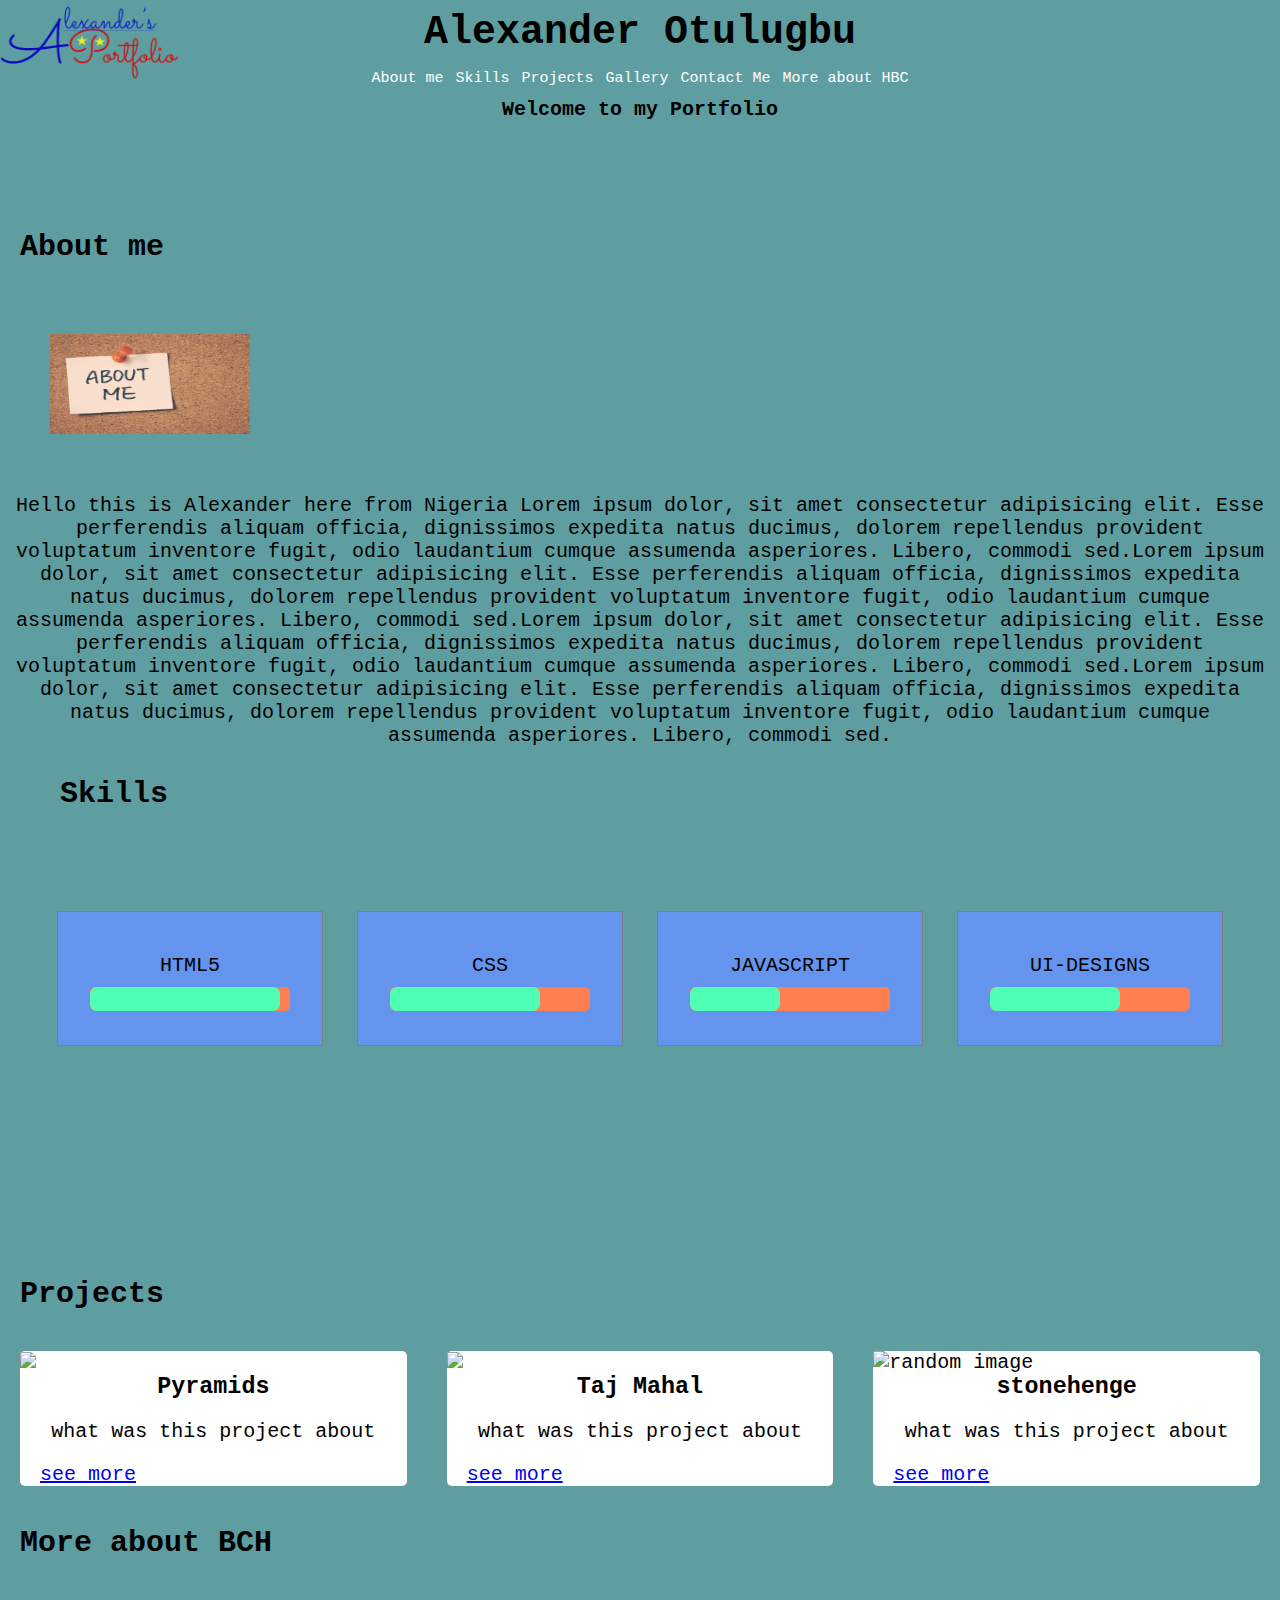
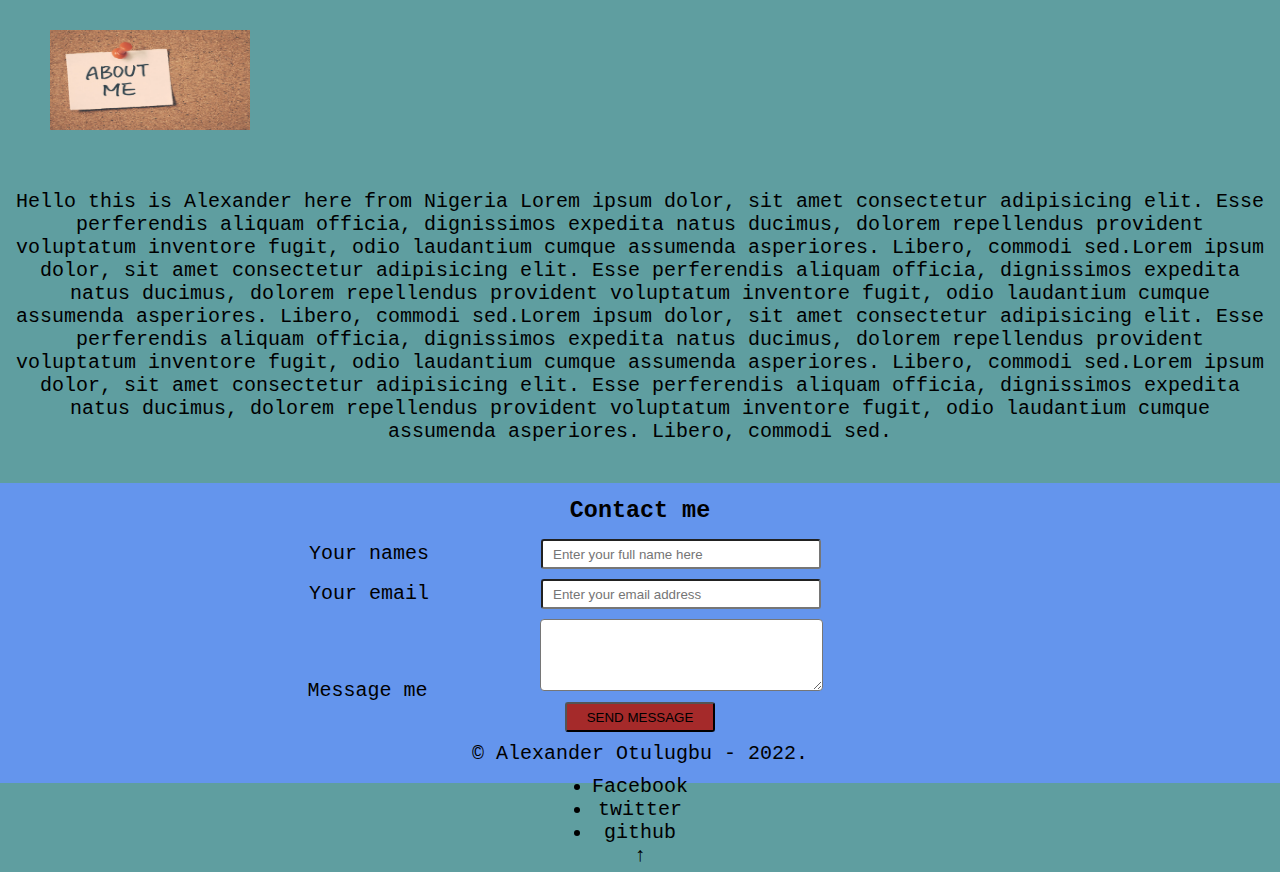
==== index.html @ 3a80dedf "My first commit" ====
<!DOCTYPE html>
<html lang="en">
  <head>
    <title>My learning Porfolio</title>
    <link rel="stylesheet" href="style.css" />
  </head>
  <body>
    <header>
        <h1>Alexander Otulugbu</h1>
        <div id="logo">
          <a href="index.html">
            <img src="assets/Group 1.png" alt="Official logo" />
          </a>
        </div>
        <nav>
          <ul>
            <li><a href=#about_me> About me</a></li>
            <li><a href=#skills> Skills</a></li>
            <li><a href=#projects> Projects</a></li>
            <li><a href="gallery.html"> Gallery</a></li>
            <li><a href=#contact> Contact Me</a></li>
            <li><a href=#bch> More about HBC</a></li>
          </ul>
        </nav>
        <p>Welcome to my Portfolio</p>
    </header> 
    <main>
      <section id="about_me">
        <h2>About me</h2>
        <img src="assets/aboutme.jpeg" alt="About me" class="img-1 wrapLeft"/>
        <p>
          Hello this is Alexander here from Nigeria Lorem ipsum dolor, sit amet
          consectetur adipisicing elit. Esse perferendis aliquam officia,
          dignissimos expedita natus ducimus, dolorem repellendus provident
          voluptatum inventore fugit, odio laudantium cumque assumenda
          asperiores. Libero, commodi sed.Lorem ipsum dolor, sit amet
          consectetur adipisicing elit. Esse perferendis aliquam officia,
          dignissimos expedita natus ducimus, dolorem repellendus provident
          voluptatum inventore fugit, odio laudantium cumque assumenda
          asperiores. Libero, commodi sed.Lorem ipsum dolor, sit amet
          consectetur adipisicing elit. Esse perferendis aliquam officia,
          dignissimos expedita natus ducimus, dolorem repellendus provident
          voluptatum inventore fugit, odio laudantium cumque assumenda
          asperiores. Libero, commodi sed.Lorem ipsum dolor, sit amet
          consectetur adipisicing elit. Esse perferendis aliquam officia,
          dignissimos expedita natus ducimus, dolorem repellendus provident
          voluptatum inventore fugit, odio laudantium cumque assumenda
          asperiores. Libero, commodi sed.
        </p>
      </section>
      <section id="skills">

        <div class="container">

            <h2>Skills</h2>

            <div class="skills_group">

            

            <div class="skill">
                <i class="fa-brands fa-html5"></i>
                <p>HTML5</p>
                <progress value="95" max="100">95%</progress>

            </div>

            <div class="skill">
                <i class="fa-brands fa-css3"></i>
                <p>CSS</p>
                <progress value="75" max="100">75%</progress>

            </div>

            <div class="skill">
                <i class="fa-brands fa-js"></i>
                <p>JAVASCRIPT</p>
                <progress value="45" max="100">45%</progress>

            </div>

            <div class="skill">
                <i class="fa-duotone fa-chalkboard"></i>
                <p>UI-DESIGNS</p>
                <progress value="65" max="100">65%</progress>

            </div>

        </div>

        </div>

    </section>
      <section id="projects">
        <h2>Projects</h2>
        <div class="cards">
          <div class="card">
            <img
              src="https://cdn.ceoworld.biz/wp-content/uploads/2022/01/Pharaohs-Pyramids-and-Egypt-%E2%80%93-the-story-behind-Pyramids-1.jpg"
            />
            <h3>Pyramids</h3>
            <p>what was this project about</p>
            <a href="#">see more</a>
          </div>
          <div class="card">
            <img
              src="https://skift.com/wp-content/uploads/2022/06/GettyImages-1208049833-scaled-e1654782364566-1024x682.jpg"
            />
            <h3>Taj Mahal</h3>
            <p>what was this project about</p>
            <a href="#">see more</a>
          </div>
          <div class="card">
            <img
              src="https://www.english-heritage.org.uk/siteassets/home/visit/places-to-visit/stonehenge/history/virtual-tour/stonehenge-360-1.jpg?w=1440&h=612&mode=crop&scale=both&quality=100&anchor=NoFocus&WebsiteVersion=20220516171525"
              alt="random image"
            />
            <h3>stonehenge</h3>
            <p>what was this project about</p>
            <a href="#">see more</a>
          </div>
        </div>
      </section>
      <section id="bch">
        <h2>More about BCH</h2>
        <img src="assets/aboutme.jpeg" alt="About me" class="img-1 wrapLeft"/>
        <p>
          Hello this is Alexander here from Nigeria Lorem ipsum dolor, sit amet
          consectetur adipisicing elit. Esse perferendis aliquam officia,
          dignissimos expedita natus ducimus, dolorem repellendus provident
          voluptatum inventore fugit, odio laudantium cumque assumenda
          asperiores. Libero, commodi sed.Lorem ipsum dolor, sit amet
          consectetur adipisicing elit. Esse perferendis aliquam officia,
          dignissimos expedita natus ducimus, dolorem repellendus provident
          voluptatum inventore fugit, odio laudantium cumque assumenda
          asperiores. Libero, commodi sed.Lorem ipsum dolor, sit amet
          consectetur adipisicing elit. Esse perferendis aliquam officia,
          dignissimos expedita natus ducimus, dolorem repellendus provident
          voluptatum inventore fugit, odio laudantium cumque assumenda
          asperiores. Libero, commodi sed.Lorem ipsum dolor, sit amet
          consectetur adipisicing elit. Esse perferendis aliquam officia,
          dignissimos expedita natus ducimus, dolorem repellendus provident
          voluptatum inventore fugit, odio laudantium cumque assumenda
          asperiores. Libero, commodi sed.
        </p>
      </section>
    </main>

    <footer id="contact">
      
      <form>
        <h3>Contact me</h3>
        <div>
          <label for="name">Your names</label>
          <input type="text" id="name" placeholder="Enter your full name here"/>
        </div>
        <div>
          <label for="email">Your email</label>
          <input type="email" id="email" placeholder="Enter your email address"/>
        </div>
        <div>
          <label for="textbox">Message me</label>
          <textarea name="textbox" id="textbox" cols="32" rows="4"></textarea>
        </div>
        <div>
        <button type="button">SEND MESSAGE</button>
         <p>&copy; Alexander Otulugbu - 2022.</p>
        </div>
        <ul>
          <li>Facebook</li>
          <li>twitter</li>
          <li>github</li>
        </ul>
        <span>&#8593;</span>
      </form>
  </footer>
  </body>
</html>
---- style.css ----
* {
    margin: 0;
    padding: 0;
    box-sizing: border-box;
}

body {
    font-family: 'Courier New', Courier, monospace;
    font-size: 20px;
    color: black;
    background-color: cadetblue;
    width: 100%;

}


h1,
h3 {
    text-align: center;
    padding: 10px;
}

h2 {
    text-align: left;
    padding: 20px;

}

#logo { 
    position: absolute; 
	top:0; 
	left:0; 
    
}


/* Header Area */


header {
    background-image: url(https://media.istockphoto.com/photos/beautiful-sky-with-white-clouds-picture-id182412483?k=20&m=182412483&s=612x612&w=0&h=axQ1-d_KRgxHIxDYQPG-yQuxjeIjXiQLDE8x5ltD-_0=);
    background-repeat: no-repeat;
    background-position:center;
    background-size: cover;
    height: 200px;
    width: 100%;
    margin-bottom: 10px;
    text-align: center;
    top: 0;   
}


header li {
    display: inline-block;
    font-size: 15px;
}

header p {
    text-align: center;
    font-weight: bolder;
}

header img {
    height: 80px;
}


nav ul {
    list-style-type: none;
}

ul li a {
    display: block;
    color: white;
    text-decoration: none;
}

li:hover {
    background-color: rgb(173, 11, 11);
}


#hero h2, p {
    text-align: center;
    padding: 10px;
    font-weight: lighter;
}

 
/*  Main Area */

main {
    height: 100%; /*consider responsive height */
    margin-bottom: 30px;
}

.img-1 {
    display: flex;
    justify-content: space-evenly;
    align-items: left;
    height: 200px;
    width: 300px;
    padding: 50px;
}

/* Gallery Page Styling */

.gallery-container {
    display: grid;
    grid-template-areas: 
    "image1 image1 image2 image2 image3 image3"
    "image1 image1 image2 image2 image3 image3"
    "image1 image1 image4 image4 image3 image3"
    "image1 image1 image4 image4 image3 image3"
    "image5 image6 image6 image6 image3 image3"
    "image7 image6 image6 image6 image8 image8"
    "image9 image6 image6 image6 image8 image8";
    grid-gap: 0.4rem;
    grid-auto-rows: 1fr;
    gap: 0.4rem;
    margin: 0 auto;
    margin-top: 70px;
    width: 50vw;
}

.item {
   min-height: 50px;
}

.item img {
    height: 100%;
    width: 100%;
    object-fit: cover;
    overflow: hidden;
}

.image1 {
    grid-area: image1;
}

.image2 {
    grid-area: image2;
    /* https://images.unsplash.com/photo-1586348943529-beaae6c28db9?ixlib=rb-1.2.1&ixid=MnwxMjA3fDB8MHxwaG90by1wYWdlfHx8fGVufDB8fHx8&auto=format&fit=crop&w=715&q=80 */
}

.image3 {
    grid-area: image3;
   /* https://images.unsplash.com/photo-1433086966358-54859d0ed716?ixlib=rb-1.2.1&ixid=MnwxMjA3fDB8MHxwaG90by1wYWdlfHx8fGVufDB8fHx8&auto=format&fit=crop&w=774&q=80 */
}

.image4 {
    grid-area: image4;
   }

.image5 {
    grid-area: image5;
}

.image6 {
    grid-area: image6;
}
    

.image7 {
    grid-area: image7;
}

.image8 {
    grid-area: image8;
}

.image9 {
    grid-area: image9;
}

/* Projects Area */
.cards {
    display: flex;
}

.cards {
    display: flex;
}

.card {
    background-color: white;
    margin: 20px;
    border-radius: 5px;
    width: 33%;
}

.card img {
    width: 100;
    height: 200px;
    object-fit: cover;
}

.card h3,
.card p,
.card a {
    padding: 0 20px;
    margin-bottom: 20px;
}

@media (max-width: 768px){
    .card {
        background-color: #3333;
        color: red;
    }
}

 /* Skills Area */


i {
    font-size: 3rem;
}

.container {
    max-width: 1200px;
    margin: 0 auto;
}

#skills {
    min-height: 500px;
}

.skill {
    background-color: rgb(100, 148, 237);
    padding: 2rem;
    border: 1px solid gray;
}

.skills_group {
    display: flex;
    flex-wrap: wrap;
    margin-top: 5rem;
    justify-content: space-around;
    text-align: center;
}

.skills:nth-child(odd) {
    background-color: darkgray;
}

progress[value] {
    height: 1.5rem;
    background: transparent;
    -webkit-appearance: none;
    appearance: none;
}

progress[value]::-webkit-progress-bar {
    background-color: coral;
    border-radius: 5px;
    background-size: 35px 20px;
}

progress[value]::-webkit-progress-value {
    background-color: rgb(80, 255, 182);
    border-radius: 7px;
    background-size: 35px 20px;
}

i:hover {
    cursor: pointer;
    color: blue;
}


/* Footer Area */

footer {
    background-color: cornflowerblue;
    height: 300px;
    width: 100%;
    bottom: 0;
    margin-top: 30px;
}

form {
    text-align: center;
    padding: 5px;
    display: flex;
    flex-direction: column;
    justify-content: center;
    align-items: center;
}

input{
    width: 280px;
    height: 30px;
    padding: 10px;
    margin: 5px 150px 5px 100px;
    border-radius: 3px;
}


button {
    background-color: brown;
    padding: 5px;
    height: 30px;
    width: 150px;   
    border-radius: 3px;
}

textarea {
    border-radius: 4px;
    padding: 5px;
    margin: 5px 150px 5px 100px;
}

footer li {
    bottom: 0;
    left: 0;
}

footer span {
    bottom: 0;
    right: 0;
}





/*   background-image: url(https://images.indianexpress.com/2021/09/GettyImages-sun-star-science-teacher-explains-1200.jpg); */
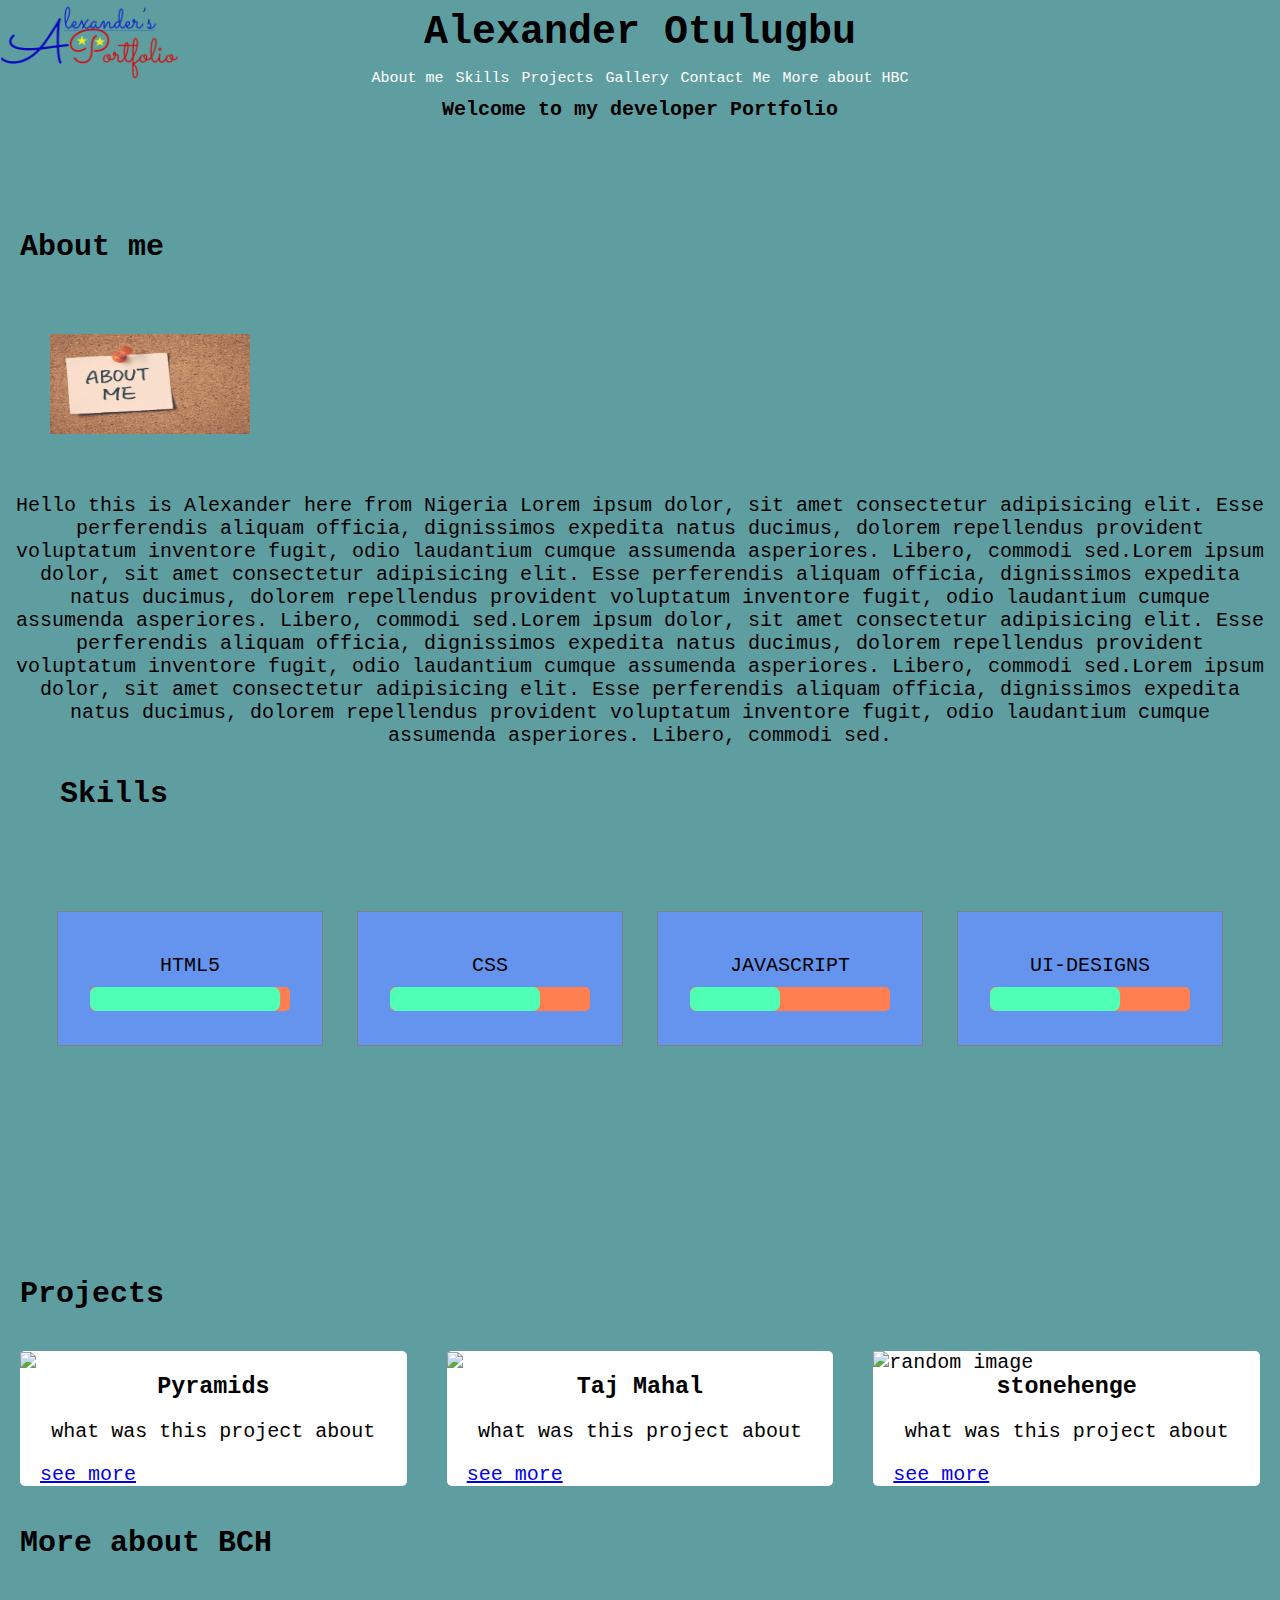
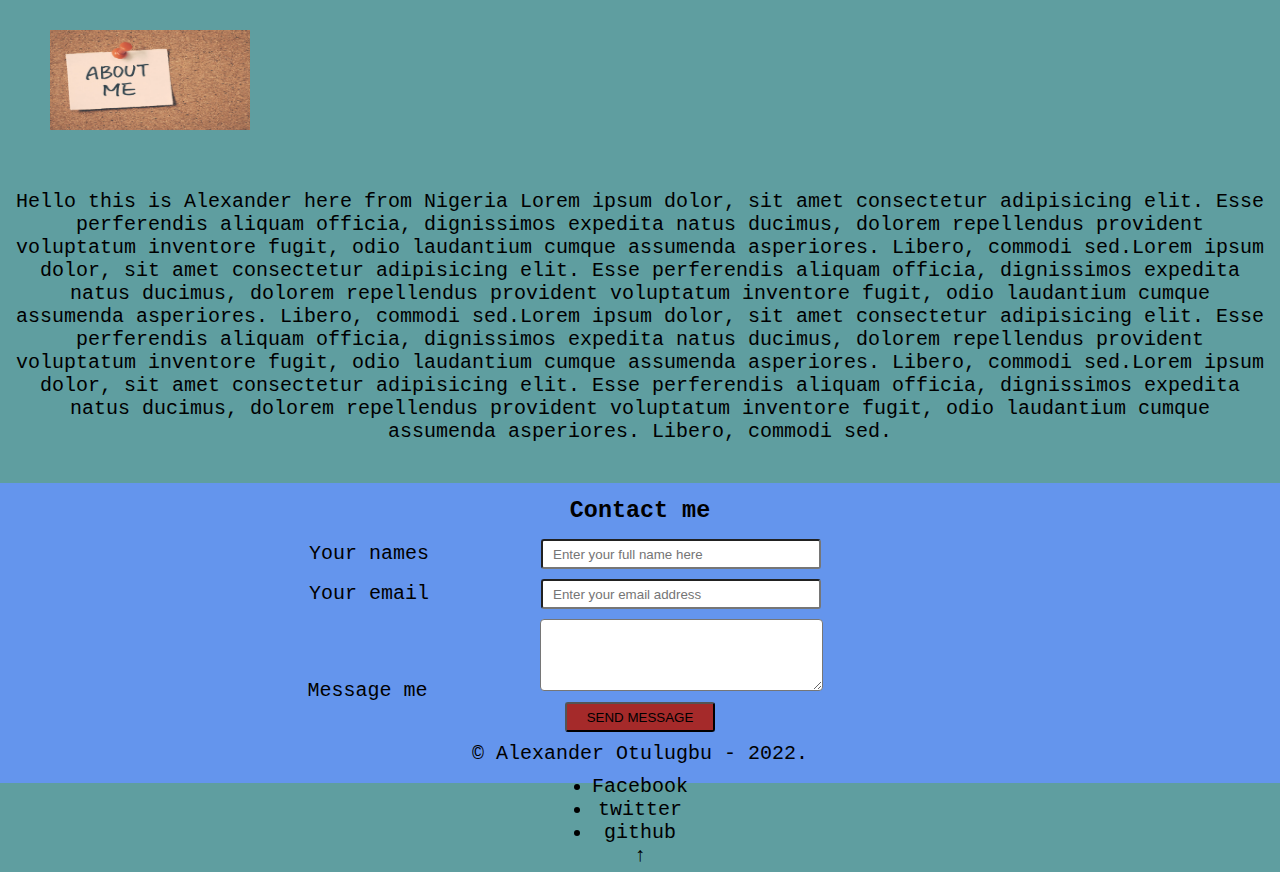
==== commit 78ec3a9d: "Commits: My first commit" ====
--- a/index.html
+++ b/index.html
@@ -22,7 +22,7 @@
             <li><a href=#bch> More about HBC</a></li>
           </ul>
         </nav>
-        <p>Welcome to my Portfolio</p>
+        <p>Welcome to my developer Portfolio</p>
     </header> 
     <main>
       <section id="about_me">
